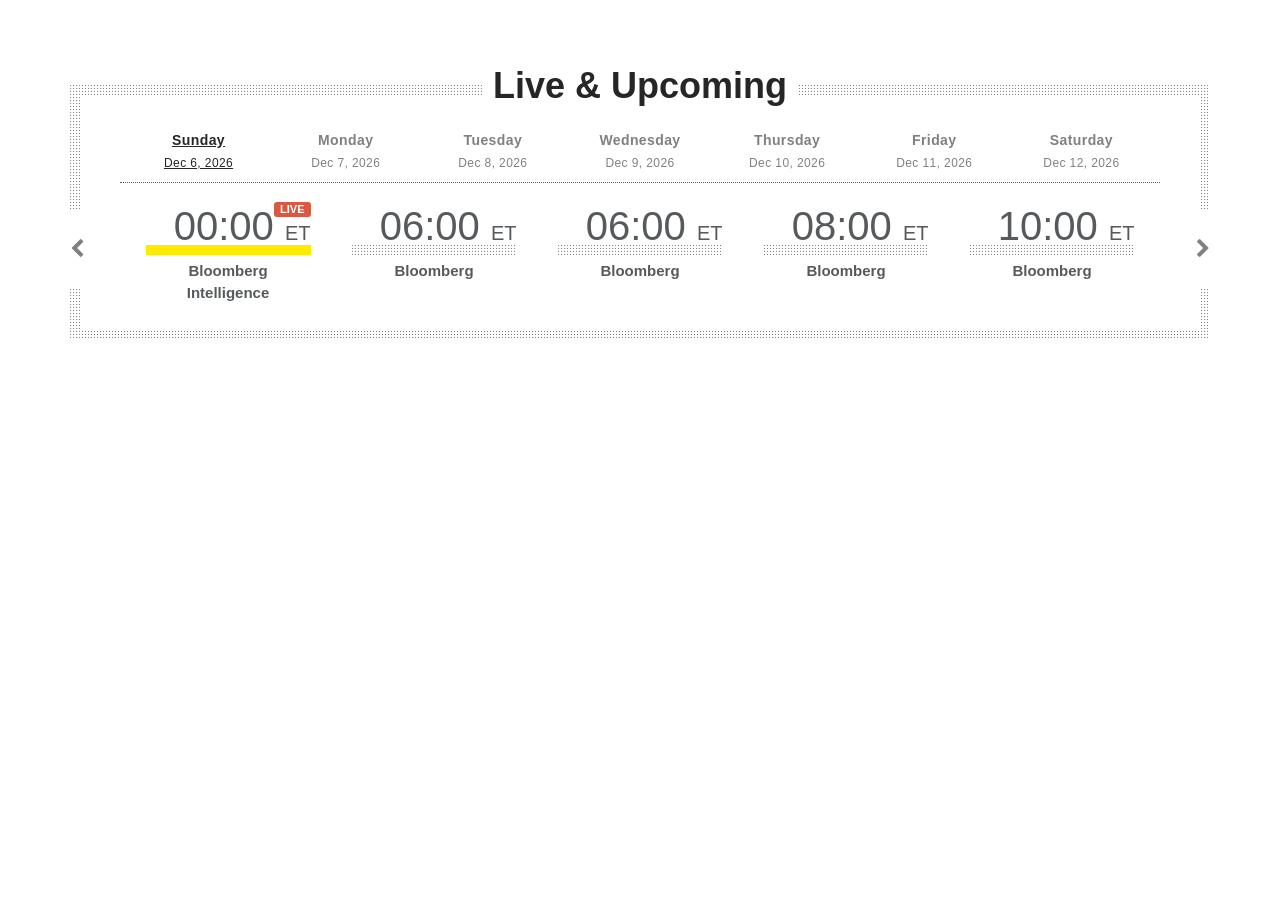
==== rang.html @ 56c1d1b5 "first commit" ====
<!DOCTYPE html>
<html lang="en">
<head>
    <meta name="viewport" content="initial-scale=1,user-scalable=no,maximum-scale=1">
<link rel="stylesheet" href="https://cdnjs.cloudflare.com/ajax/libs/font-awesome/4.7.0/css/font-awesome.min.css">
<link rel='stylesheet' id='styles-css' href='style.min.css' type='text/css' media='all' />
<style>
/*
.current-show .show-slot {
    background-color: #e3f2fd;
    border-left: 4px solid #2196f3;
    font-weight: bold;
}
*/
.time small.live-tag {
    position: relative;
}

.time small.live-tag:before {
    content: "live";
    display: block;
    text-transform: uppercase;
    color: #ffffff;
    background: #db5840;
    font-size: 11px;
    position: absolute;
    right: 0px;
    top: -20px;
    padding: 2px 6px;
    border-radius: 3px;
    font-weight: bold;
    line-height: 1;
}

</style>
</head>
<body>
<div class="container">
    <div class="schedule-mini">

        <section class="header">

            <span>Live & Upcoming</span>

        </section>

        <section class="content">

            
                                    <div id="station_WBBR_RADIO">

                        <div role="tablist" aria-label="New York City (1130 AM) schedule">

                                                            <button id="WBBR_RADIO-Sunday-tab"
                                    class="day_Sunday"
                                    tabindex="-1"
                                    role="tab"
                                    aria-selected="false"
                                    aria-controls="WBBR_RADIO-Sunday-panel">
                                    <span class="day">
                                        <span class="date-full">hehe</span>
                                        <span class="date-short">Sun</span>
                                    </span>
                                    <span class="date">
                                        <span class="date-full">Oct 12, 2025</span>
                                        <span class="date-short">12/25</span>
                                    </span>
                                </button>

                                                                <button id="WBBR_RADIO-Monday-tab"
                                    class="day_Monday"
                                    tabindex="-1"
                                    role="tab"
                                    aria-selected="false"
                                    aria-controls="WBBR_RADIO-Monday-panel">
                                    <span class="day">
                                        <span class="date-full">Monday</span>
                                        <span class="date-short">Mon</span>
                                    </span>
                                    <span class="date">
                                        <span class="date-full">Oct 13, 2025</span>
                                        <span class="date-short">13/25</span>
                                    </span>
                                </button>

                                                                <button id="WBBR_RADIO-Tuesday-tab"
                                    class="day_Tuesday"
                                    tabindex="-1"
                                    role="tab"
                                    aria-selected="false"
                                    aria-controls="WBBR_RADIO-Tuesday-panel">
                                    <span class="day">
                                        <span class="date-full">Tuesday</span>
                                        <span class="date-short">Tue</span>
                                    </span>
                                    <span class="date">
                                        <span class="date-full">Oct 14, 2025</span>
                                        <span class="date-short">14/25</span>
                                    </span>
                                </button>

                                                                <button id="WBBR_RADIO-Wednesday-tab"
                                    class="day_Wednesday"
                                    tabindex="-1"
                                    role="tab"
                                    aria-selected="false"
                                    aria-controls="WBBR_RADIO-Wednesday-panel">
                                    <span class="day">
                                        <span class="date-full">Wednesday</span>
                                        <span class="date-short">Wed</span>
                                    </span>
                                    <span class="date">
                                        <span class="date-full">Oct 15, 2025</span>
                                        <span class="date-short">15/25</span>
                                    </span>
                                </button>

                                                                <button id="WBBR_RADIO-Thursday-tab"
                                    class="day_Thursday"
                                    tabindex="-1"
                                    role="tab"
                                    aria-selected="false"
                                    aria-controls="WBBR_RADIO-Thursday-panel">
                                    <span class="day">
                                        <span class="date-full">Thursday</span>
                                        <span class="date-short">Thu</span>
                                    </span>
                                    <span class="date">
                                        <span class="date-full">Oct 16, 2025</span>
                                        <span class="date-short">16/25</span>
                                    </span>
                                </button>

                                                                <button id="WBBR_RADIO-Friday-tab"
                                    class="day_Friday"
                                    tabindex="-1"
                                    role="tab"
                                    aria-selected="false"
                                    aria-controls="WBBR_RADIO-Friday-panel">
                                    <span class="day">
                                        <span class="date-full">Friday</span>
                                        <span class="date-short">Fri</span>
                                    </span>
                                    <span class="date">
                                        <span class="date-full">Oct 17, 2025</span>
                                        <span class="date-short">17/25</span>
                                    </span>
                                </button>

                                                                <button id="WBBR_RADIO-Saturday-tab"
                                    class="day_Saturday"
                                    tabindex="-1"
                                    role="tab"
                                    aria-selected="false"
                                    aria-controls="WBBR_RADIO-Saturday-panel">
                                    <span class="day">
                                        <span class="date-full">Saturday</span>
                                        <span class="date-short">Sat</span>
                                    </span>
                                    <span class="date">
                                        <span class="date-full">Oct 18, 2025</span>
                                        <span class="date-short">18/25</span>
                                    </span>
                                </button>

                                
                        </div>

                        <section class="schedule">
                                                    <div id="WBBR_RADIO-Sunday-panel"
                                tabindex="0"
                                role="tabpanel"
                                aria-labelledby="WBBR_RADIO-Sunday-tab"
                                hidden="hidden"                                >
                                <div class="list">
                                                                    <div class="day_Sunday">
                                        <div class="show-slot">
                                            <div class="time">
                                                00:00                                                <small>ET</small>
                                            </div>
                                            <div class="divider"></div>
                                            <p class="title">Bloomberg Intelligence</p>
                                        </div>
                                    </div><div class="day_Sunday ">
                                        <div class="show-slot">
                                            <div class="time">
                                                06:00                                                <small>ET</small>
                                            </div>
                                            <div class="divider"></div>
                                            <p class="title">Bloomberg</p>
                                        </div>
                                    </div>



                                                                         <div class="day_Sunday ">
                                        <div class="show-slot">
                                            <div class="time">
                                                06:00                                                <small>ET</small>
                                            </div>
                                            <div class="divider"></div>
                                            <p class="title">Bloomberg</p>
                                        </div>
                                    </div>

                                                                                <div class="day_Sunday ">
                                        <div class="show-slot">
                                            <div class="time">
                                                08:00                                                <small>ET</small>
                                            </div>
                                            <div class="divider"></div>
                                            <p class="title">Bloomberg</p>
                                        </div>
                                    </div>

                                                                         <div class="day_Sunday ">
                                        <div class="show-slot">
                                            <div class="time">
                                                10:00                                                <small>ET</small>
                                            </div>
                                            <div class="divider"></div>
                                            <p class="title">Bloomberg</p>
                                        </div>
                                    </div>

                                                                                <div class="day_Sunday ">
                                        <div class="show-slot">
                                            <div class="time">
                                                12:00                                                <small>ET</small>
                                            </div>
                                            <div class="divider"></div>
                                            <p class="title">Bloomberg</p>
                                        </div>
                                    </div>

                                                                      <div class="day_Sunday ">
                                        <div class="show-slot">
                                            <div class="time">
                                                15:00                                                <small>ET</small>
                                            </div>
                                            <div class="divider"></div>
                                            <p class="title">Intelligence</p>
                                        </div>
                                    </div>
                                                                    <div class="day_Sunday ">
                                        <div class="show-slot">
                                            <div class="time">
                                                23:00                                                <small>ET</small>
                                            </div>
                                            <div class="divider"></div>
                                            <p class="title">Bloomberg: Insight with Haslinda Amin</p>
                                        </div>
                                    </div>
                                                                </div>
                            </div>
                                                    <div id="WBBR_RADIO-Saturday-panel"
                                tabindex="0"
                                role="tabpanel"
                                aria-labelledby="WBBR_RADIO-Saturday-tab"
                                hidden="hidden"                                >
                                <div class="list">
                                                                    <div class="day_Saturday ">
                                        <div class="show-slot">
                                            <div class="time">
                                                00:00                                                <small>ET</small>
                                            </div>
                                            <div class="divider"></div>
                                            <p class="title">Bloomberg Businessweek Daily</p>
                                        </div>
                                    </div>
                                                                    <div class="day_Saturday ">
                                        <div class="show-slot">
                                            <div class="time">
                                                22:00                                                <small>ET</small>
                                            </div>
                                            <div class="divider"></div>
                                            <p class="title">Bloomberg Podcast Spotlight</p>
                                        </div>
                                    </div>
                                                                </div>
                            </div>
                                                </section>

                    </div>
            
        </section>

        <button class="fa fa-chevron-left" role="button" aria-label="Previous"></button>
        <button class="fa fa-chevron-right" role="button" aria-label="Next"></button>
    </div>


<script type="text/javascript" src="libraries.min.js" id="vendor-scripts-js"></script>
<script type="text/javascript" src="scripts.js" id="custom-scripts-js"></script>

</html>
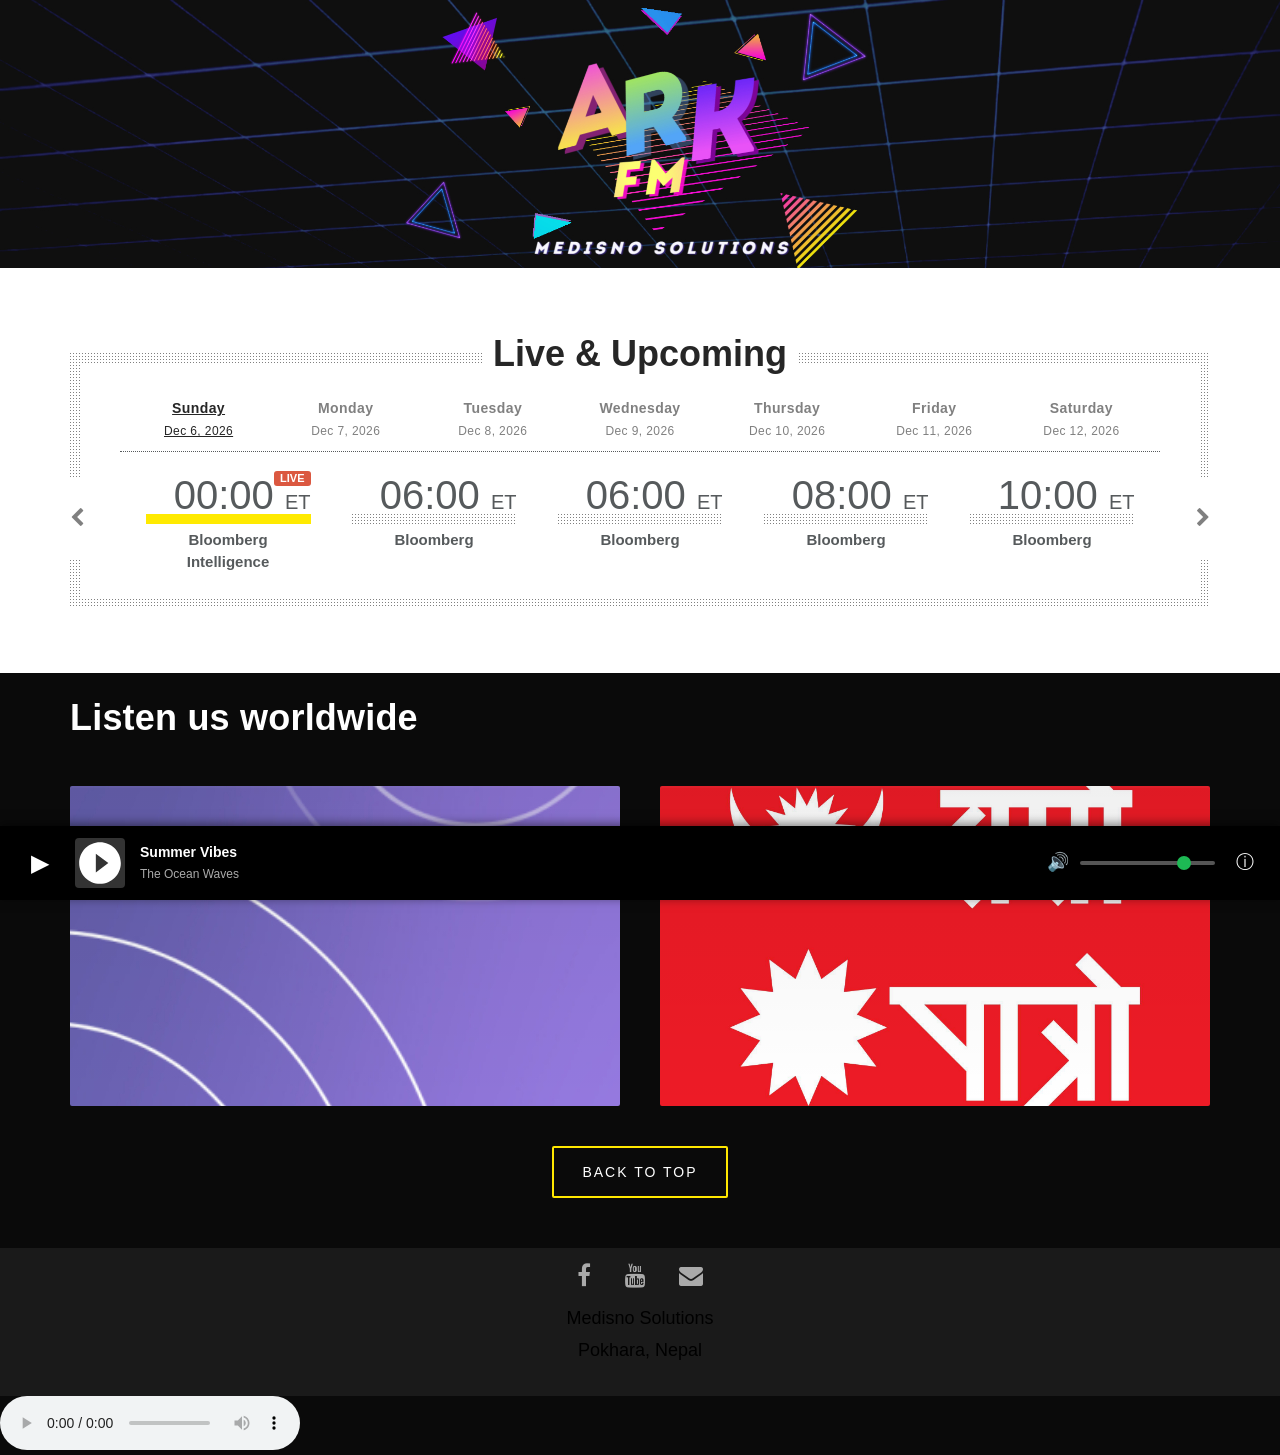
==== commit 989c41ec: "rang.html: player added" ====
--- a/rang.html
+++ b/rang.html
@@ -1,10 +1,62 @@
 <!DOCTYPE html>
+<!--
+Design idea taken from:
+- https://www.adultswim.com/where-to-watch
+- https://www.bloombergradio.com/
+-->
 <html lang="en">
 <head>
+<title>Listen to Ark FM</title>
     <meta name="viewport" content="initial-scale=1,user-scalable=no,maximum-scale=1">
 <link rel="stylesheet" href="https://cdnjs.cloudflare.com/ajax/libs/font-awesome/4.7.0/css/font-awesome.min.css">
 <link rel='stylesheet' id='styles-css' href='style.min.css' type='text/css' media='all' />
 <style>
+        * {
+            margin: 0;
+            padding: 0;
+            box-sizing: border-box;
+        }
+
+        body {
+            background: #0a0a0a;
+            color: #fff;
+        }
+
+        .nav {
+            background: #000;
+            padding: 1.2rem 3rem;
+            border-bottom: 3px solid #667eea;
+            box-shadow: 0 4px 20px rgba(0, 0, 0, 0.5);
+            font-family: 'Segoe UI', Tahoma, Geneva, Verdana, sans-serif;
+        }
+
+        .nav .logo {
+            font-size: 1.5rem;
+            font-weight: 900;
+            letter-spacing: 4px;
+            color: white;
+            text-transform: uppercase;
+            position: relative;
+            display: inline-block;
+        }
+
+        .nav .logo::after {
+            content: '';
+            position: absolute;
+            bottom: -8px;
+            left: 0;
+            width: 60%;
+            height: 3px;
+            background: linear-gradient(90deg, #667eea, transparent);
+        }
+.section {
+        width: 100%;
+        margin-right: auto;
+        margin-left: auto;
+}
+
+}
+
 /*
 .current-show .show-slot {
     background-color: #e3f2fd;
@@ -32,9 +84,328 @@
     line-height: 1;
 }
 
+    .wrap{max-width:1280px;margin:0 auto;}
+
+    header{
+      margin-bottom:28px;
+    }
+
+    h1{
+      color:white;
+      font-size:36px;
+      font-weight:700;
+      margin-bottom:8px;
+      letter-spacing:0.2px;
+    }
+
+    p.lead{
+      color:#cfcfcf;
+      font-size:16px;
+      margin-bottom:34px;
+    }
+
+    /* gallery layout */
+    .gallery{
+      display:grid;
+      grid-template-columns:1fr 1fr;
+      gap:40px;
+      align-items:stretch;
+    }
+
+    .card{
+      cursor: pointer;
+      background:#111;
+      height:320px;
+      border-radius:2px;
+      overflow:hidden;
+      display:flex;
+      align-items:center;
+      justify-content:center;
+      position:relative;
+      box-shadow:0 2px 0 rgba(255,255,255,0.03) inset;
+    }
+
+    /* Use the provided combined image and show left/right halves */
+    .card.left{
+      background-image: url('cover2.jpg');
+      background-size:auto;
+      background-position:left center;
+    }
+
+    .card.right{
+      background-image: url('hp.jpg');
+      background-size: cover;
+      background-position:right center;
+    }
+
+    /* Maintain the large thumbnail look on wide screens */
+    .card::after{
+      /* subtle overlay to mimic the screenshot's darker look */
+      content:'';position:absolute;inset:0;background:linear-gradient(rgba(0,0,0,0.06), rgba(0,0,0,0));pointer-events:none;
+    }
+
+    .card:hover{
+      border:2px solid #fff;
+      box-shadow:0 0 15px rgba(255,255,255,0.3);
+      transform:translateY(-3px);
+    }
+
+    /* center the button underneath */
+    .cta-wrap{display:flex;justify-content:center;margin-top:40px}
+
+    .btn{
+      display:inline-block;
+      padding:14px 28px;
+      border:2px solid #ffe700; /* bright yellow border */
+      color:#fff;
+      text-decoration:none;
+      letter-spacing:2px;
+      font-size:14px;
+      background:transparent;
+      transition:background .18s, color .18s, transform .08s;
+      border-radius:2px;
+    }
+
+    .btn:hover{border:2px solid #fff; color:white;}
+
+        .footer {
+            background-color: #1a1a1a;
+            color: #aaa;
+            text-align: center;
+            margin-top: 50px;
+        }
+.footer i {
+font-size: 24px; padding:15px;
+cursor: pointer;
+color: #aaa;
+}
+    /* Responsive behavior: on small screens stack vertically and reduce heights */
+    @media (max-width:900px){
+      body{padding:28px}
+      h1{font-size:28px}
+      .gallery{grid-template-columns:1fr;gap:24px}
+      .card{height:220px}
+    }
+
+    @media (max-width:420px){
+      .card{height:160px}
+      .lead{font-size:14px}
+      .btn{padding:10px 18px;font-size:13px}
+    }
+
+
+        .audio-player {
+            position: fixed;
+            bottom: 0;
+            left: 0;
+            right: 0;
+            background-color: #000;
+            color: white;
+            display: flex;
+            justify-content: space-between;
+            align-items: center;
+            padding: 12px 20px;
+            box-shadow: 0 -2px 10px rgba(0, 0, 0, 0.5);
+            z-index: 1000;
+        }
+
+        .player-left {
+            display: flex;
+            align-items: center;
+            flex: 1;
+        }
+
+        .player-right {
+            display: flex;
+            align-items: center;
+            justify-content: flex-end;
+            flex: 1;
+        }
+
+        .play-pause-btn {
+            background: none;
+            border: none;
+            color: white;
+            font-size: 24px;
+            cursor: pointer;
+            margin-right: 15px;
+            width: 40px;
+            height: 40px;
+            border-radius: 50%;
+            display: flex;
+            align-items: center;
+            justify-content: center;
+            transition: background-color 0.2s;
+        }
+
+        .play-pause-btn:hover {
+            background-color: rgba(255, 255, 255, 0.1);
+        }
+
+        .thumbnail {
+            width: 50px;
+            height: 50px;
+            border-radius: 4px;
+            margin-right: 15px;
+            background-color: #333;
+            display: flex;
+            align-items: center;
+            justify-content: center;
+            overflow: hidden;
+        }
+
+        .thumbnail img {
+            width: 100%;
+            height: 100%;
+            object-fit: cover;
+        }
+
+        .song-info {
+            display: flex;
+            flex-direction: column;
+        }
+
+        .song-name {
+            font-weight: 600;
+            font-size: 14px;
+            margin-bottom: 4px;
+        }
+
+        .artist-name {
+            font-size: 12px;
+            color: #aaa;
+        }
+
+        .volume-controls {
+            display: flex;
+            align-items: center;
+            margin-right: 15px;
+        }
+
+        .mute-btn {
+            background: none;
+            border: none;
+            color: white;
+            font-size: 18px;
+            cursor: pointer;
+            margin-right: 10px;
+            width: 30px;
+            height: 30px;
+            border-radius: 50%;
+            display: flex;
+            align-items: center;
+            justify-content: center;
+            transition: background-color 0.2s;
+        }
+
+        .mute-btn:hover {
+            background-color: rgba(255, 255, 255, 0.1);
+        }
+
+        .volume-slider {
+            -webkit-appearance: none;
+            width: 100px;
+            height: 4px;
+            border-radius: 2px;
+            background: #555;
+            outline: none;
+        }
+
+        .volume-slider::-webkit-slider-thumb {
+            -webkit-appearance: none;
+            width: 14px;
+            height: 14px;
+            border-radius: 50%;
+            background: #1DB954;
+            cursor: pointer;
+        }
+
+        .volume-slider::-moz-range-thumb {
+            width: 14px;
+            height: 14px;
+            border-radius: 50%;
+            background: #1DB954;
+            cursor: pointer;
+            border: none;
+        }
+
+        .source-btn {
+            background: none;
+            border: none;
+            color: white;
+            font-size: 18px;
+            cursor: pointer;
+            width: 30px;
+            height: 30px;
+            border-radius: 50%;
+            display: flex;
+            align-items: center;
+            justify-content: center;
+            transition: background-color 0.2s;
+        }
+
+        .source-btn:hover {
+            background-color: rgba(255, 255, 255, 0.1);
+        }
+
+        /* Responsive styles */
+        @media (max-width: 768px) {
+            .audio-player {
+                padding: 10px 15px;
+            }
+            
+            .thumbnail {
+                width: 40px;
+                height: 40px;
+                margin-right: 10px;
+            }
+            
+            .song-name {
+                font-size: 13px;
+            }
+            
+            .artist-name {
+                font-size: 11px;
+            }
+            
+            .volume-slider {
+                width: 80px;
+            }
+        }
+
+        @media (max-width: 480px) {
+            .audio-player {
+                flex-direction: column;
+                align-items: stretch;
+            }
+            
+            .player-left, .player-right {
+                flex: none;
+                width: 100%;
+            }
+            
+            .player-right {
+                margin-top: 10px;
+                justify-content: space-between;
+            }
+            
+            .volume-controls {
+                margin-right: 0;
+            }
+        }
+
 </style>
 </head>
 <body>
+<!--
+        <nav class="nav">
+            <a href=""><div class="logo">ARK FM</div></a>
+        </nav>
+-->
+    <section>
+<img src="cover3.jpg" style="height:auto;width:100%">
+    </section>
+<section style="background:white;">
 <div class="container">
     <div class="schedule-mini">
 
@@ -288,9 +659,119 @@
         <button class="fa fa-chevron-left" role="button" aria-label="Previous"></button>
         <button class="fa fa-chevron-right" role="button" aria-label="Next"></button>
     </div>
-
+</div>
+</section>
+  <div class="container wrap">
+    <header>
+      <h1>Listen us worldwide</h1>
+      <!-- <p class="lead">Waste your time with us</p> -->
+    </header>
+
+    <main>
+      <section class="gallery">
+        <a href=""><div class="card left" role="img" aria-label="Website thumbnail"></div></a>
+        <a href="https://www.hamropatro.com/radio/ARK-FM"><div class="card right" role="img" aria-label="Hamropatr thumbnail"></div></a>
+      </section>
+
+      <div class="cta-wrap">
+        <a class="btn" href="#top">BACK TO TOP</a>
+      </div>
+    </main>
+  </div>
+
+    <section class="footer">
+<a target="_blank" href="https://www.facebook.com/medisno/"><i class="fa fa-facebook-f"></i></a>
+<a target="_blank" href="https://www.youtube.com/@medisno"><i class="fa fa-youtube"></i></a>
+<a target="_blank" href="mailto:arkfm@cote.ws"><i class="fa fa-envelope"></i></a>
+<p>Medisno Solutions<br>Pokhara, Nepal<br></p><br>
+    </section>
+    <audio id="audioElement" controls>
+        <source src="https://ice6.somafm.com/folkfwd-128-mp3" type="audio/mpeg">
+        Your browser does not support the audio element.
+    </audio>
+    <div class="audio-player">
+        <div class="player-left">
+            <button class="play-pause-btn" id="playPauseBtn">▶</button>
+            <div class="thumbnail">
+                <img id="pragram-img" src="data:image/svg+xml,%3Csvg xmlns='http://www.w3.org/2000/svg' width='50' height='50' viewBox='0 0 24 24'%3E%3Cpath fill='%23ffffff' d='M12 2C6.48 2 2 6.48 2 12s4.48 10 10 10 10-4.48 10-10S17.52 2 12 2zm-2 14.5v-9l6 4.5-6 4.5z'/%3E%3C/svg%3E" alt="Album Art">
+            </div>
+            <div class="song-info">
+                <div id="program" class="song-name">Summer Vibes</div>
+                <div id="title" class="artist-name">The Ocean Waves</div>
+            </div>
+        </div>
+        
+        <div class="player-right">
+            <div class="volume-controls">
+                <button class="mute-btn" id="muteBtn">🔊</button>
+                <input type="range" min="0" max="100" value="80" class="volume-slider" id="volumeSlider">
+            </div>
+            <a title="stream source" id="source-url" style="text-decoration:none;" target="_blank" href="http://google.com"><button class="source-btn" id="sourceBtn">ⓘ</button></a>
+        </div>
+    </div>
 
 <script type="text/javascript" src="libraries.min.js" id="vendor-scripts-js"></script>
 <script type="text/javascript" src="scripts.js" id="custom-scripts-js"></script>
 
+    <script>
+        const audio = document.getElementById('audioElement');
+
+        // Audio player functionality
+        const playPauseBtn = document.getElementById('playPauseBtn');
+        const muteBtn = document.getElementById('muteBtn');
+        const volumeSlider = document.getElementById('volumeSlider');
+        const sourceBtn = document.getElementById('sourceBtn');
+        
+        audio.volume = volumeSlider.value / 100;
+
+        let isPlaying = false;
+        let isMuted = false;
+        let lastVolume = volumeSlider.value;
+        
+        // Play/Pause functionality
+        playPauseBtn.addEventListener('click', function() {
+            if (audio.paused) {
+                audio.play();
+                playPauseBtn.textContent = '❚❚';
+            } else {
+                audio.pause();
+                playPauseBtn.textContent = '▶';
+            }
+        });
+        
+        audio.addEventListener('ended', function() {
+            audio.muted = !audio.muted;
+            playPauseBtn.textContent = '▶';
+        });
+
+        // Mute/Unmute functionality
+        muteBtn.addEventListener('click', function() {
+            audio.muted = !audio.muted;
+            muteBtn.textContent = audio.muted ? '🔇' : '🔊';
+        });
+        
+        // Volume slider functionality
+        volumeSlider.addEventListener('input', function() {
+            audio.volume = volumeSlider.value / 100;
+
+            const volume = audio.volume;
+            
+            // Update mute button state based on volume
+            if (volume == 0) {
+                audio.muted = true;
+                muteBtn.textContent = '🔇';
+            } else {
+                audio.muted = false;
+                muteBtn.textContent = '🔊';
+            }
+        });
+
+        // Update volume slider when audio volume changes (for external changes)
+        audio.addEventListener('volumechange', function() {
+            if (!audio.muted) {
+                volumeSlider.value = audio.volume * 100;
+            }
+        });        
+    </script>
+
 </html>
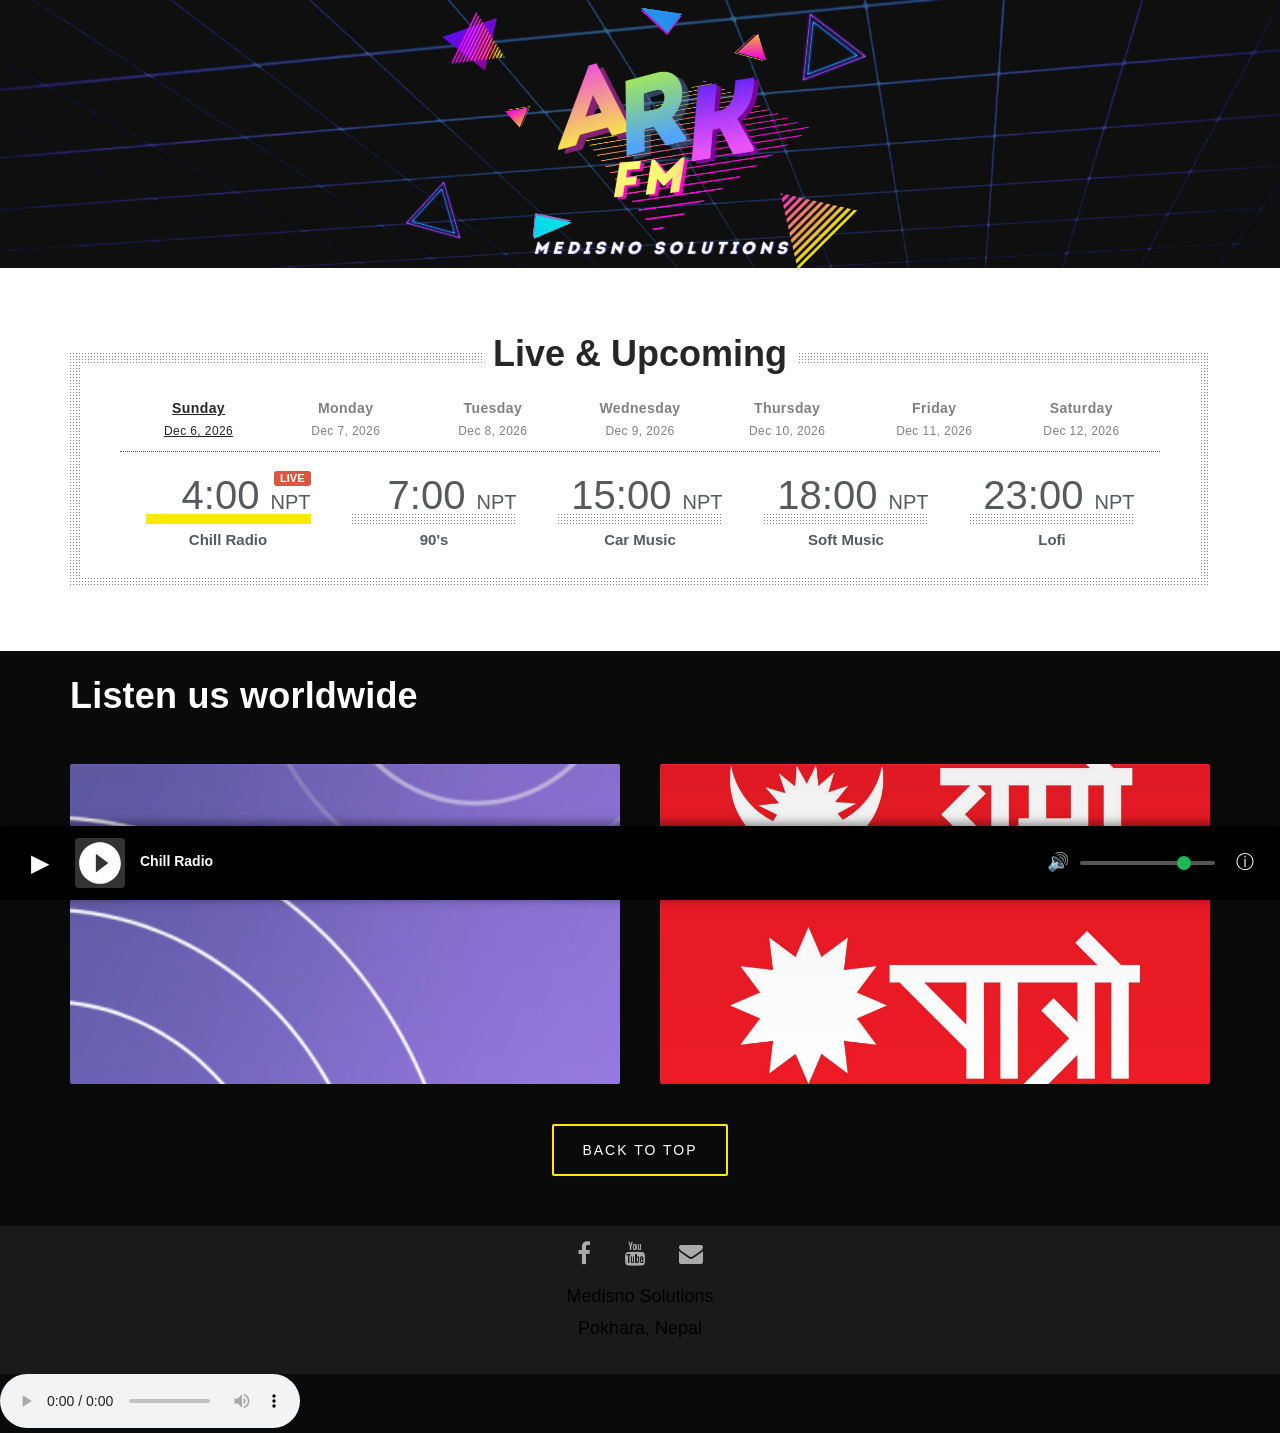
==== commit 17511e82: "player data and slider from json" ====
--- a/rang.html
+++ b/rang.html
@@ -418,119 +418,119 @@
         <section class="content">
 
             
-                                    <div id="station_WBBR_RADIO">
-
-                        <div role="tablist" aria-label="New York City (1130 AM) schedule">
-
-                                                            <button id="WBBR_RADIO-Sunday-tab"
+                                    <div id="station_ARK_RADIO">
+
+                        <div role="tablist" aria-label="AKR FM schedule">
+
+                                                            <button id="Sunday-tab"
                                     class="day_Sunday"
                                     tabindex="-1"
                                     role="tab"
                                     aria-selected="false"
-                                    aria-controls="WBBR_RADIO-Sunday-panel">
+                                    aria-controls="SUN-panel">
                                     <span class="day">
                                         <span class="date-full">hehe</span>
                                         <span class="date-short">Sun</span>
                                     </span>
                                     <span class="date">
-                                        <span class="date-full">Oct 12, 2025</span>
-                                        <span class="date-short">12/25</span>
+                                        <span class="date-full"></span>
+                                        <span class="date-short"></span>
                                     </span>
                                 </button>
 
-                                                                <button id="WBBR_RADIO-Monday-tab"
+                                                                <button id="Monday-tab"
                                     class="day_Monday"
                                     tabindex="-1"
                                     role="tab"
                                     aria-selected="false"
-                                    aria-controls="WBBR_RADIO-Monday-panel">
+                                    aria-controls="MON-panel">
                                     <span class="day">
                                         <span class="date-full">Monday</span>
                                         <span class="date-short">Mon</span>
                                     </span>
                                     <span class="date">
-                                        <span class="date-full">Oct 13, 2025</span>
-                                        <span class="date-short">13/25</span>
+                                        <span class="date-full"></span>
+                                        <span class="date-short"></span>
                                     </span>
                                 </button>
 
-                                                                <button id="WBBR_RADIO-Tuesday-tab"
+                                                                <button id="Tuesday-tab"
                                     class="day_Tuesday"
                                     tabindex="-1"
                                     role="tab"
                                     aria-selected="false"
-                                    aria-controls="WBBR_RADIO-Tuesday-panel">
+                                    aria-controls="TUE-panel">
                                     <span class="day">
                                         <span class="date-full">Tuesday</span>
                                         <span class="date-short">Tue</span>
                                     </span>
                                     <span class="date">
-                                        <span class="date-full">Oct 14, 2025</span>
-                                        <span class="date-short">14/25</span>
+                                        <span class="date-full"></span>
+                                        <span class="date-short"></span>
                                     </span>
                                 </button>
 
-                                                                <button id="WBBR_RADIO-Wednesday-tab"
+                                                                <button id="Wednesday-tab"
                                     class="day_Wednesday"
                                     tabindex="-1"
                                     role="tab"
                                     aria-selected="false"
-                                    aria-controls="WBBR_RADIO-Wednesday-panel">
+                                    aria-controls="WED-panel">
                                     <span class="day">
                                         <span class="date-full">Wednesday</span>
                                         <span class="date-short">Wed</span>
                                     </span>
                                     <span class="date">
-                                        <span class="date-full">Oct 15, 2025</span>
-                                        <span class="date-short">15/25</span>
+                                        <span class="date-full"></span>
+                                        <span class="date-short"></span>
                                     </span>
                                 </button>
 
-                                                                <button id="WBBR_RADIO-Thursday-tab"
+                                                                <button id="Thursday-tab"
                                     class="day_Thursday"
                                     tabindex="-1"
                                     role="tab"
                                     aria-selected="false"
-                                    aria-controls="WBBR_RADIO-Thursday-panel">
+                                    aria-controls="THU-panel">
                                     <span class="day">
                                         <span class="date-full">Thursday</span>
                                         <span class="date-short">Thu</span>
                                     </span>
                                     <span class="date">
-                                        <span class="date-full">Oct 16, 2025</span>
-                                        <span class="date-short">16/25</span>
+                                        <span class="date-full"></span>
+                                        <span class="date-short"></span>
                                     </span>
                                 </button>
 
-                                                                <button id="WBBR_RADIO-Friday-tab"
+                                                                <button id="Friday-tab"
                                     class="day_Friday"
                                     tabindex="-1"
                                     role="tab"
                                     aria-selected="false"
-                                    aria-controls="WBBR_RADIO-Friday-panel">
+                                    aria-controls="FRI-panel">
                                     <span class="day">
                                         <span class="date-full">Friday</span>
                                         <span class="date-short">Fri</span>
                                     </span>
                                     <span class="date">
-                                        <span class="date-full">Oct 17, 2025</span>
-                                        <span class="date-short">17/25</span>
+                                        <span class="date-full"></span>
+                                        <span class="date-short"></span>
                                     </span>
                                 </button>
 
-                                                                <button id="WBBR_RADIO-Saturday-tab"
+                                                                <button id="Saturday-tab"
                                     class="day_Saturday"
                                     tabindex="-1"
                                     role="tab"
                                     aria-selected="false"
-                                    aria-controls="WBBR_RADIO-Saturday-panel">
+                                    aria-controls="SAT-panel">
                                     <span class="day">
                                         <span class="date-full">Saturday</span>
                                         <span class="date-short">Sat</span>
                                     </span>
                                     <span class="date">
-                                        <span class="date-full">Oct 18, 2025</span>
-                                        <span class="date-short">18/25</span>
+                                        <span class="date-full"></span>
+                                        <span class="date-short"></span>
                                     </span>
                                 </button>
 
@@ -538,117 +538,25 @@
                         </div>
 
                         <section class="schedule">
-                                                    <div id="WBBR_RADIO-Sunday-panel"
+                                                    <div id="SUN-panel"
                                 tabindex="0"
                                 role="tabpanel"
-                                aria-labelledby="WBBR_RADIO-Sunday-tab"
+                                aria-labelledby="Sunday-tab"
                                 hidden="hidden"                                >
-                                <div class="list">
-                                                                    <div class="day_Sunday">
-                                        <div class="show-slot">
-                                            <div class="time">
-                                                00:00                                                <small>ET</small>
-                                            </div>
-                                            <div class="divider"></div>
-                                            <p class="title">Bloomberg Intelligence</p>
-                                        </div>
-                                    </div><div class="day_Sunday ">
-                                        <div class="show-slot">
-                                            <div class="time">
-                                                06:00                                                <small>ET</small>
-                                            </div>
-                                            <div class="divider"></div>
-                                            <p class="title">Bloomberg</p>
-                                        </div>
-                                    </div>
-
-
-
-                                                                         <div class="day_Sunday ">
-                                        <div class="show-slot">
-                                            <div class="time">
-                                                06:00                                                <small>ET</small>
-                                            </div>
-                                            <div class="divider"></div>
-                                            <p class="title">Bloomberg</p>
-                                        </div>
-                                    </div>
-
-                                                                                <div class="day_Sunday ">
-                                        <div class="show-slot">
-                                            <div class="time">
-                                                08:00                                                <small>ET</small>
-                                            </div>
-                                            <div class="divider"></div>
-                                            <p class="title">Bloomberg</p>
-                                        </div>
-                                    </div>
-
-                                                                         <div class="day_Sunday ">
-                                        <div class="show-slot">
-                                            <div class="time">
-                                                10:00                                                <small>ET</small>
-                                            </div>
-                                            <div class="divider"></div>
-                                            <p class="title">Bloomberg</p>
-                                        </div>
-                                    </div>
-
-                                                                                <div class="day_Sunday ">
-                                        <div class="show-slot">
-                                            <div class="time">
-                                                12:00                                                <small>ET</small>
-                                            </div>
-                                            <div class="divider"></div>
-                                            <p class="title">Bloomberg</p>
-                                        </div>
-                                    </div>
-
-                                                                      <div class="day_Sunday ">
-                                        <div class="show-slot">
-                                            <div class="time">
-                                                15:00                                                <small>ET</small>
-                                            </div>
-                                            <div class="divider"></div>
-                                            <p class="title">Intelligence</p>
-                                        </div>
-                                    </div>
-                                                                    <div class="day_Sunday ">
-                                        <div class="show-slot">
-                                            <div class="time">
-                                                23:00                                                <small>ET</small>
-                                            </div>
-                                            <div class="divider"></div>
-                                            <p class="title">Bloomberg: Insight with Haslinda Amin</p>
-                                        </div>
-                                    </div>
-                                                                </div>
                             </div>
-                                                    <div id="WBBR_RADIO-Saturday-panel"
+
+                              <div id="MON-panel" tabindex="0" role="tabpanel" aria-labelledby="Monday-tab" hidden="hidden" </div>
+                              <div id="TUE-panel" tabindex="0" role="tabpanel" aria-labelledby="Tuesday-tab" hidden="hidden" </div>
+                              <div id="WED-panel" tabindex="0" role="tabpanel" aria-labelledby="Wednesday-tab" hidden="hidden" </div>
+                              <div id="THU-panel" tabindex="0" role="tabpanel" aria-labelledby="Thurshday-tab" hidden="hidden" </div>
+                              <div id="FRI-panel" tabindex="0" role="tabpanel" aria-labelledby="Friday-tab" hidden="hidden" </div>
+
+
+                                                    <div id="SAT-panel"
                                 tabindex="0"
                                 role="tabpanel"
-                                aria-labelledby="WBBR_RADIO-Saturday-tab"
+                                aria-labelledby="Saturday-tab"
                                 hidden="hidden"                                >
-                                <div class="list">
-                                                                    <div class="day_Saturday ">
-                                        <div class="show-slot">
-                                            <div class="time">
-                                                00:00                                                <small>ET</small>
-                                            </div>
-                                            <div class="divider"></div>
-                                            <p class="title">Bloomberg Businessweek Daily</p>
-                                        </div>
-                                    </div>
-                                                                    <div class="day_Saturday ">
-                                        <div class="show-slot">
-                                            <div class="time">
-                                                22:00                                                <small>ET</small>
-                                            </div>
-                                            <div class="divider"></div>
-                                            <p class="title">Bloomberg Podcast Spotlight</p>
-                                        </div>
-                                    </div>
-                                                                </div>
                             </div>
                                                 </section>
 
@@ -696,8 +604,8 @@
                 <img id="pragram-img" src="data:image/svg+xml,%3Csvg xmlns='http://www.w3.org/2000/svg' width='50' height='50' viewBox='0 0 24 24'%3E%3Cpath fill='%23ffffff' d='M12 2C6.48 2 2 6.48 2 12s4.48 10 10 10 10-4.48 10-10S17.52 2 12 2zm-2 14.5v-9l6 4.5-6 4.5z'/%3E%3C/svg%3E" alt="Album Art">
             </div>
             <div class="song-info">
-                <div id="program" class="song-name">Summer Vibes</div>
-                <div id="title" class="artist-name">The Ocean Waves</div>
+                <div id="program" class="song-name"></div>
+                <div id="title" class="artist-name"></div>
             </div>
         </div>
         
@@ -706,10 +614,19 @@
                 <button class="mute-btn" id="muteBtn">🔊</button>
                 <input type="range" min="0" max="100" value="80" class="volume-slider" id="volumeSlider">
             </div>
-            <a title="stream source" id="source-url" style="text-decoration:none;" target="_blank" href="http://google.com"><button class="source-btn" id="sourceBtn">ⓘ</button></a>
+           <button title="Stream Source" id="source-url" data-url="" class="source-btn" id="sourceBtn">ⓘ</button>
         </div>
     </div>
 
+<script>
+const sourceBtn = document.getElementById('source-url');
+sourceBtn.addEventListener('click', function(event) {
+    srcurl=sourceBtn.getAttribute('data-url');
+    if (srcurl.trim().length!=0){
+        window.open(srcurl);
+    }else{ return false;}
+});
+</script>
 <script type="text/javascript" src="libraries.min.js" id="vendor-scripts-js"></script>
 <script type="text/javascript" src="scripts.js" id="custom-scripts-js"></script>
 
@@ -720,7 +637,6 @@
         const playPauseBtn = document.getElementById('playPauseBtn');
         const muteBtn = document.getElementById('muteBtn');
         const volumeSlider = document.getElementById('volumeSlider');
-        const sourceBtn = document.getElementById('sourceBtn');
         
         audio.volume = volumeSlider.value / 100;
 
@@ -773,5 +689,4 @@
             }
         });        
     </script>
-
 </html>
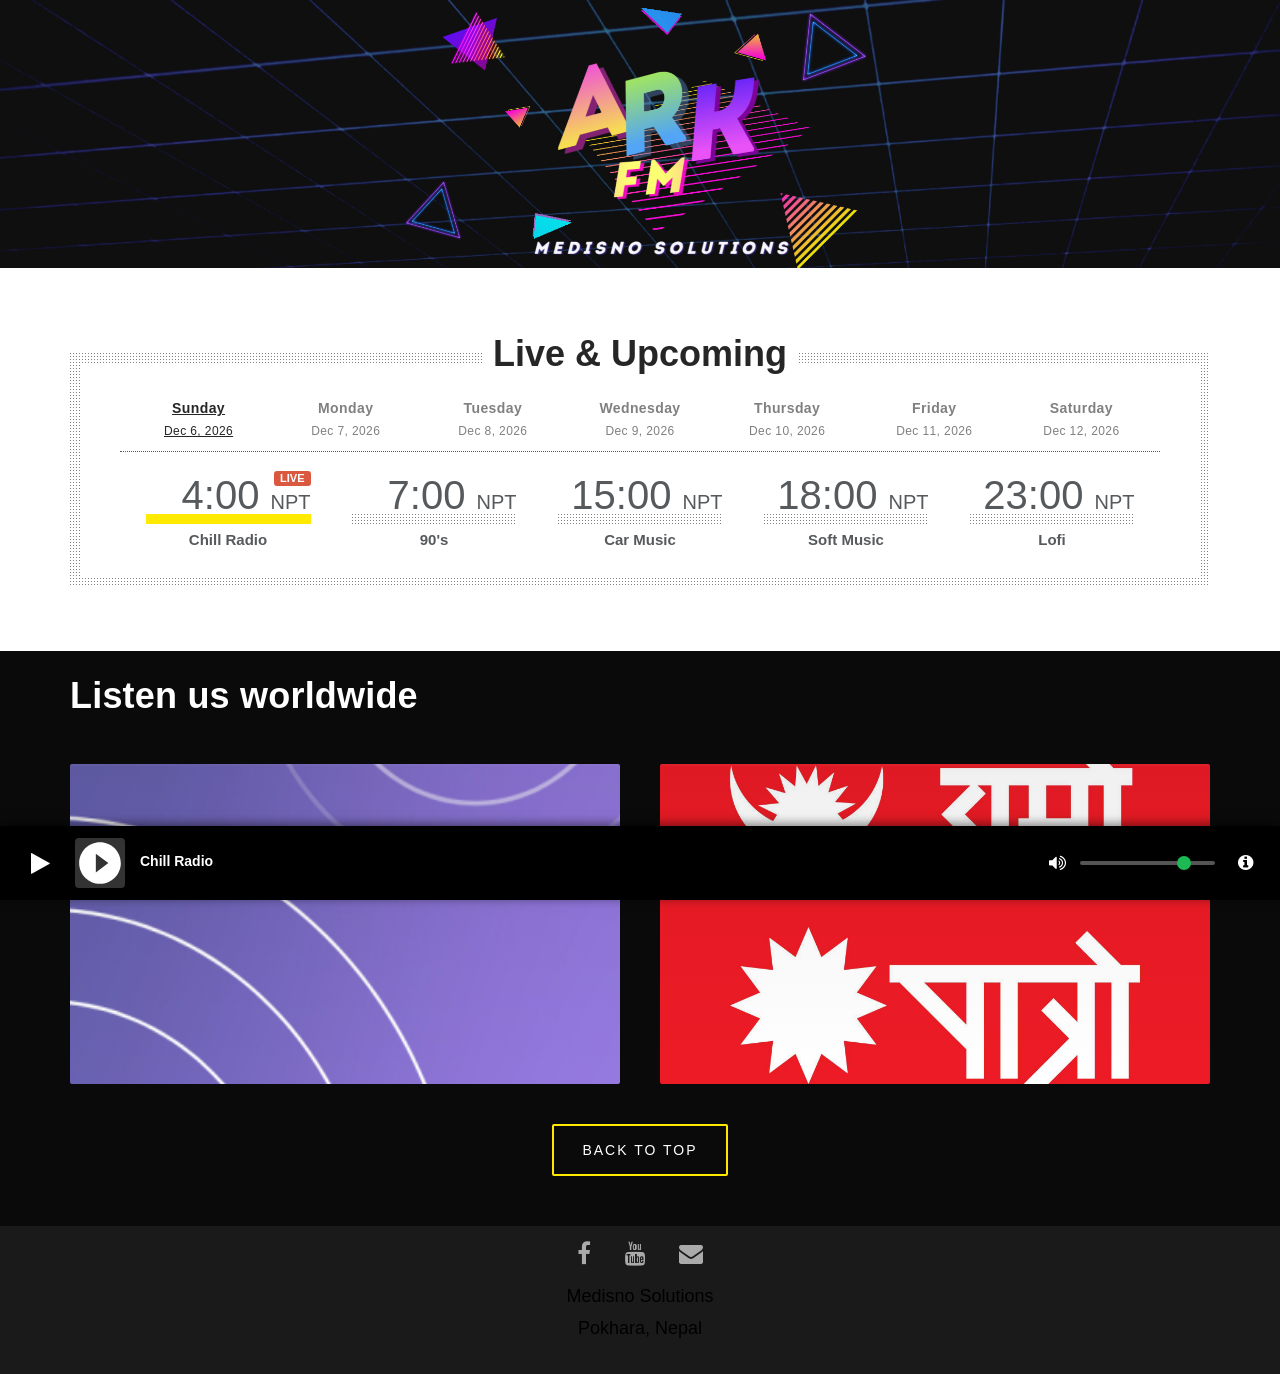
==== commit 492d9fee: "space key press. hide audio. fa-icons" ====
--- a/rang.html
+++ b/rang.html
@@ -393,7 +393,11 @@
                 margin-right: 0;
             }
         }
-
+@media (max-width: 479px){
+  .player-right {
+    display: none;
+  }
+}
 </style>
 </head>
 <body>
@@ -405,6 +409,7 @@
     <section>
 <img src="cover3.jpg" style="height:auto;width:100%">
     </section>
+
 <section style="background:white;">
 <div class="container">
     <div class="schedule-mini">
@@ -569,6 +574,7 @@
     </div>
 </div>
 </section>
+
   <div class="container wrap">
     <header>
       <h1>Listen us worldwide</h1>
@@ -593,13 +599,13 @@
 <a target="_blank" href="mailto:arkfm@cote.ws"><i class="fa fa-envelope"></i></a>
 <p>Medisno Solutions<br>Pokhara, Nepal<br></p><br>
     </section>
-    <audio id="audioElement" controls>
-        <source src="https://ice6.somafm.com/folkfwd-128-mp3" type="audio/mpeg">
+    <audio style="display:none;" id="audioElement" controls>
+        <source src="http://ice6.somafm.com/folkfwd-128-mp3" type="audio/mpeg">
         Your browser does not support the audio element.
     </audio>
     <div class="audio-player">
         <div class="player-left">
-            <button class="play-pause-btn" id="playPauseBtn">▶</button>
+            <button class="play-pause-btn" id="playPauseBtn"></button>
             <div class="thumbnail">
                 <img id="pragram-img" src="data:image/svg+xml,%3Csvg xmlns='http://www.w3.org/2000/svg' width='50' height='50' viewBox='0 0 24 24'%3E%3Cpath fill='%23ffffff' d='M12 2C6.48 2 2 6.48 2 12s4.48 10 10 10 10-4.48 10-10S17.52 2 12 2zm-2 14.5v-9l6 4.5-6 4.5z'/%3E%3C/svg%3E" alt="Album Art">
             </div>
@@ -611,10 +617,10 @@
         
         <div class="player-right">
             <div class="volume-controls">
-                <button class="mute-btn" id="muteBtn">🔊</button>
+                <button class="mute-btn" id="muteBtn"></button>
                 <input type="range" min="0" max="100" value="80" class="volume-slider" id="volumeSlider">
             </div>
-           <button title="Stream Source" id="source-url" data-url="" class="source-btn" id="sourceBtn">ⓘ</button>
+           <button title="Stream Source" id="source-url" data-url="" class="source-btn" id="sourceBtn"><i class="fa fa-info-circle"></i></button>
         </div>
     </div>
 
@@ -635,7 +641,9 @@
 
         // Audio player functionality
         const playPauseBtn = document.getElementById('playPauseBtn');
+        playPauseBtn.innerHTML = '<i class="fa fa-play"></i>';
         const muteBtn = document.getElementById('muteBtn');
+        muteBtn.innerHTML = '<i class="fa fa-volume-up"></i>';
         const volumeSlider = document.getElementById('volumeSlider');
         
         audio.volume = volumeSlider.value / 100;
@@ -648,22 +656,31 @@
         playPauseBtn.addEventListener('click', function() {
             if (audio.paused) {
                 audio.play();
-                playPauseBtn.textContent = '❚❚';
             } else {
                 audio.pause();
-                playPauseBtn.textContent = '▶';
             }
         });
+
+      document.addEventListener('keydown', function(event) {
+        if (event.code === 'Space') {
+          event.preventDefault(); // prevent scrolling
+          if (audio.paused) {
+            audio.play();
+          } else {
+            audio.pause();
+          }
+        }
+      });
         
-        audio.addEventListener('ended', function() {
-            audio.muted = !audio.muted;
-            playPauseBtn.textContent = '▶';
-        });
+        // audio.addEventListener('ended', function() {
+        //    audio.muted = !audio.muted;
+        //    playPauseBtn.textContent = '▶';
+        // });
 
         // Mute/Unmute functionality
         muteBtn.addEventListener('click', function() {
             audio.muted = !audio.muted;
-            muteBtn.textContent = audio.muted ? '🔇' : '🔊';
+            muteBtn.innerHTML = audio.muted ? '<i class="fa fa-volume-off"></i>' : '<i class="fa fa-volume-up"></i>';
         });
         
         // Volume slider functionality
@@ -675,12 +692,20 @@
             // Update mute button state based on volume
             if (volume == 0) {
                 audio.muted = true;
-                muteBtn.textContent = '🔇';
+                muteBtn.innerHTML = '<i class="fa fa-volume-off"></i>';
             } else {
                 audio.muted = false;
-                muteBtn.textContent = '🔊';
+                muteBtn.innerHTML = '<i class="fa fa-volume-up"></i>';
             }
         });
+
+audio.addEventListener('play', () => {
+  playPauseBtn.innerHTML = '<i class="fa fa-pause"></i>';
+});
+
+audio.addEventListener('pause', () => {
+  playPauseBtn.innerHTML = '<i class="fa fa-play"></i>';
+});
 
         // Update volume slider when audio volume changes (for external changes)
         audio.addEventListener('volumechange', function() {
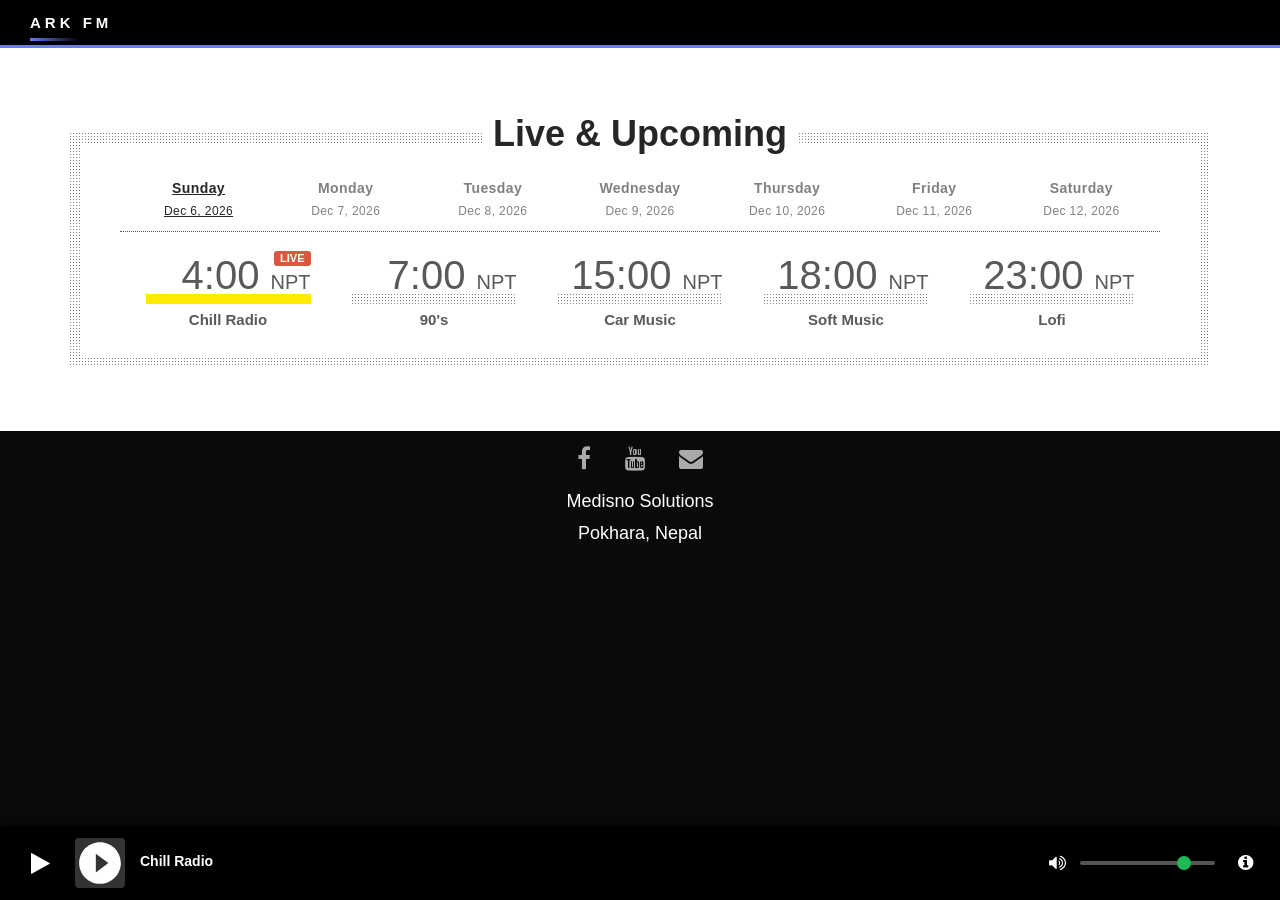
==== commit 95c37d8c: "minimal page" ====
--- a/rang.html
+++ b/rang.html
@@ -169,10 +169,10 @@
     .btn:hover{border:2px solid #fff; color:white;}
 
         .footer {
-            background-color: #1a1a1a;
+            /*background-color: #1a1a1a;*/
             color: #aaa;
             text-align: center;
-            margin-top: 50px;
+            /*margin-top: 50px;*/
         }
 .footer i {
 font-size: 24px; padding:15px;
@@ -401,15 +401,14 @@
 </style>
 </head>
 <body>
-<!--
         <nav class="nav">
             <a href=""><div class="logo">ARK FM</div></a>
         </nav>
--->
+<!--
     <section>
 <img src="cover3.jpg" style="height:auto;width:100%">
     </section>
-
+-->
 <section style="background:white;">
 <div class="container">
     <div class="schedule-mini">
@@ -574,11 +573,11 @@
     </div>
 </div>
 </section>
-
+<!--
   <div class="container wrap">
     <header>
       <h1>Listen us worldwide</h1>
-      <!-- <p class="lead">Waste your time with us</p> -->
+      <p class="lead">Waste your time with us</p>
     </header>
 
     <main>
@@ -592,12 +591,12 @@
       </div>
     </main>
   </div>
-
+-->
     <section class="footer">
 <a target="_blank" href="https://www.facebook.com/medisno/"><i class="fa fa-facebook-f"></i></a>
 <a target="_blank" href="https://www.youtube.com/@medisno"><i class="fa fa-youtube"></i></a>
 <a target="_blank" href="mailto:arkfm@cote.ws"><i class="fa fa-envelope"></i></a>
-<p>Medisno Solutions<br>Pokhara, Nepal<br></p><br>
+<p style="color:white">Medisno Solutions<br>Pokhara, Nepal<br></p><br>
     </section>
     <audio style="display:none;" id="audioElement" controls>
         <source src="http://ice6.somafm.com/folkfwd-128-mp3" type="audio/mpeg">
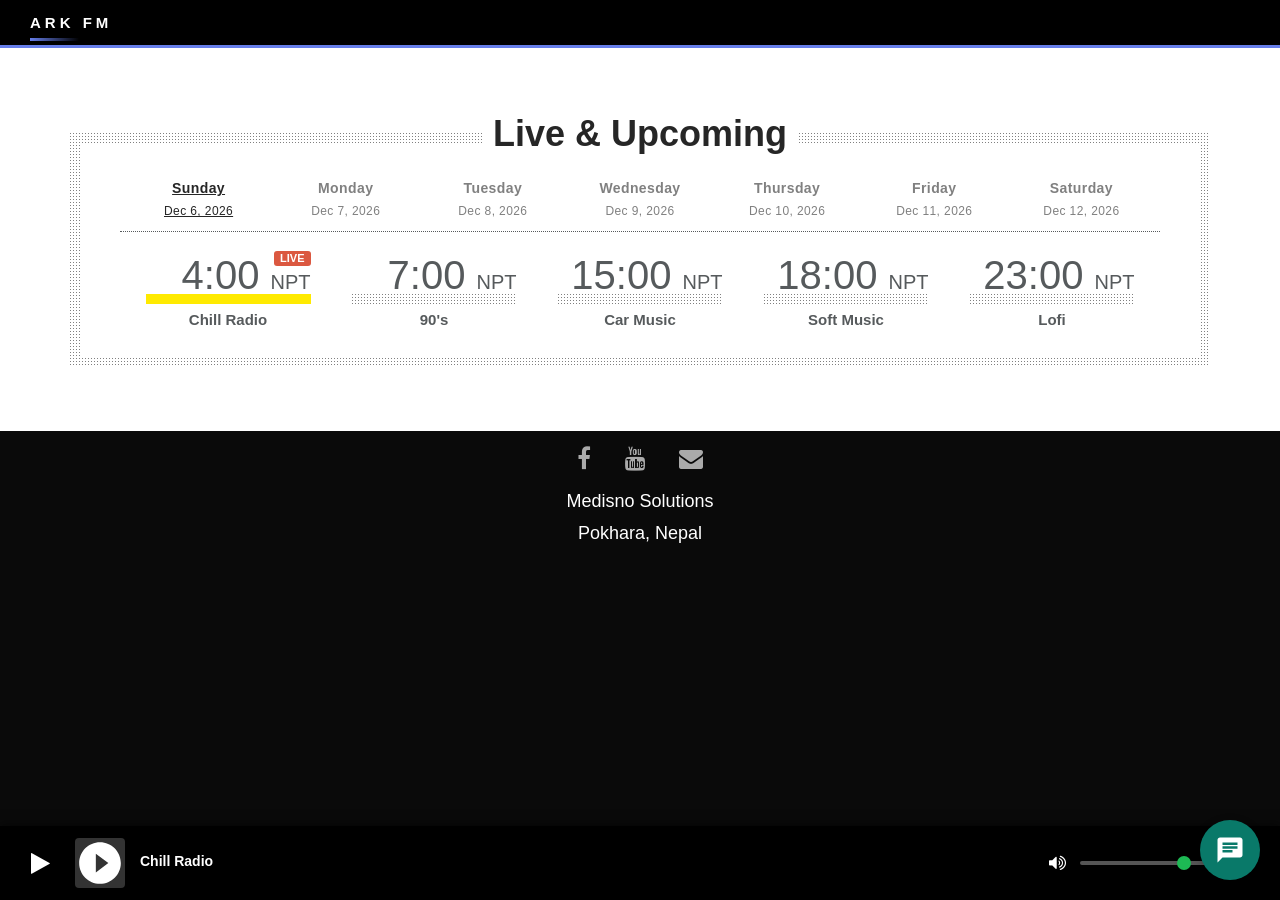
==== commit 9a07cca1: "chat ui add" ====
--- a/rang.html
+++ b/rang.html
@@ -206,7 +206,7 @@
             align-items: center;
             padding: 12px 20px;
             box-shadow: 0 -2px 10px rgba(0, 0, 0, 0.5);
-            z-index: 1000;
+            z-index: 999;
         }
 
         .player-left {
@@ -398,6 +398,223 @@
     display: none;
   }
 }
+
+        /* Chat widget styles */
+        .chat-widget {
+            position: fixed;
+            bottom: 20px;
+            right: 20px;
+            z-index: 1000;
+        }
+        
+        .chat-icon {
+            width: 60px;
+            height: 60px;
+            background-color: #097969;
+            /* background-color: rgba(25, 147, 147, 0.2); */
+            border-radius: 50%;
+            display: flex;
+            align-items: center;
+            justify-content: center;
+            cursor: pointer;
+            box-shadow: 0 4px 12px rgba(0,0,0,0.2);
+            transition: transform 0.3s ease;
+        }
+        
+        .chat-icon:hover {
+            transform: scale(1.1);
+        }
+        
+        .chat-icon svg {
+            width: 30px;
+            height: 30px;
+            fill: white;
+        }
+        
+        .chat-box {
+            position: absolute;
+            bottom: 70px;
+            right: 0;
+            width: 350px;
+            height: 500px;
+    background: -moz-linear-gradient(-45deg, #183850 0, #183850 25%, #192C46 50%, #22254C 75%, #22254C 100%);
+    background: -webkit-linear-gradient(-45deg, #183850 0, #183850 25%, #192C46 50%, #22254C 75%, #22254C 100%);
+    background-repeat: no-repeat;
+    background-attachment: fixed;
+            color: #0AD5C1;
+            border-radius: 12px;
+            box-shadow: 0 5px 25px rgba(0,0,0,0.2);
+            display: none;
+            flex-direction: column;
+            overflow: hidden;
+        }
+        
+        .chat-box.active {
+            display: flex;
+        }
+        
+        .chat-header {
+            /* background-color: #ff0000; */
+            color: white;
+            padding: 15px;
+            display: flex;
+            justify-content: space-between;
+            align-items: center;
+        }
+        
+        .chat-title {
+            font-weight: bold;
+            font-size: 16px;
+        }
+        
+        .username {
+            color: grey;
+            font-weight: normal;
+            font-size: 14px;
+            opacity: 0.9;
+        }
+        
+        .close-btn {
+            background: none;
+            border: none;
+            color: white;
+            font-size: 20px;
+            cursor: pointer;
+            padding: 0;
+            width: 24px;
+            height: 24px;
+            display: flex;
+            align-items: center;
+            justify-content: center;
+        }
+        
+        .pinned-message {
+            background-color: rgba(255,255,255,0.95);
+            color: black;
+            padding: 10px 15px;
+            margin: 10px;
+            border-radius: 4px;
+            font-size: 13px;
+            cursor: pointer;
+            position: relative;
+        }
+        
+        .pinned-message .expand-icon {
+            position: absolute;
+            right: 10px;
+            top: 10px;
+            font-size: 12px;
+            color: #666;
+        }
+        
+        .pinned-message.expanded {
+            max-height: none;
+        }
+        
+        .pinned-message.collapsed {
+            max-height: 40px;
+            overflow: hidden;
+            text-overflow: ellipsis;
+            white-space: nowrap;
+        }
+        
+        .chat-messages {
+            flex: 1;
+            overflow-y: auto;
+            padding: 10px;
+            display: flex;
+            flex-direction: column;
+            gap: 10px;
+        }
+        
+        .message {
+            padding: 8px 12px;
+            border-radius: 8px;
+            background-color: rgba(25, 147, 147, 0.2);
+            max-width: 90%;
+            align-self: flex-start;
+        }
+        
+        .message.admin {
+            border-left: 3px solid yellow;
+            align-self: flex-start;
+        }
+        
+        .message.own {
+            /* background-color: #e3f2fd; */
+            color: #0EC879;
+            align-self: flex-end;
+        }
+        
+        .username {
+            font-weight: bold;
+            font-size: 12px;
+            margin-bottom: 4px;
+            color: white;
+        }
+        
+        .message.admin .username {
+            color: white;
+        }
+        
+        .message-content {
+            font-size: 14px;
+            line-height: 1.4;
+        }
+        
+        .chat-input {
+            display: flex;
+            padding: 10px;
+            /* border-top: 1px solid #e0e0e0; */
+        }
+        
+        .chat-input input {
+            background-color: rgba(25, 147, 147, 0.2);
+            color: #0EC879;
+
+            flex: 1;
+            padding: 10px;
+            border: 1px solid #0EC879;
+            border-radius: 20px;
+            outline: none;
+            font-size: 14px;
+        }
+        
+        .chat-input button {
+            background-color: transparent;
+            color: white;
+            border: none;
+            border-radius: 20px;
+            padding: 10px 15px;
+            margin-left: 8px;
+            cursor: pointer;
+            font-size: 14px;
+        }
+        
+        /* Responsive styles */
+        @media (max-width: 480px) {
+            .chat-box {
+                width: 300px;
+                height: 400px;
+            }
+            
+            .chat-icon {
+                width: 50px;
+                height: 50px;
+            }
+            
+            .chat-icon svg {
+                width: 24px;
+                height: 24px;
+            }
+        }
+        
+        @media (max-width: 350px) {
+            .chat-box {
+                width: 280px;
+            }
+        }
+
 </style>
 </head>
 <body>
@@ -592,6 +809,39 @@
     </main>
   </div>
 -->
+
+    <!-- Chat Widget -->
+    <div class="chat-widget">
+        <div class="chat-icon" id="chatIcon">
+            <svg viewBox="0 0 24 24">
+                <path d="M20 2H4c-1.1 0-1.99.9-1.99 2L2 22l4-4h14c1.1 0 2-.9 2-2V4c0-1.1-.9-2-2-2zM6 9h12v2H6V9zm8 5H6v-2h8v2zm4-6H6V6h12v2z"/>
+            </svg>
+        </div>
+        
+        <div class="chat-box" id="chatBox">
+            <div class="chat-header">
+                <div class="chat-title">Live Chat <span class="username">@yourusername</span></div>
+                <button class="close-btn" id="closeChat"><i class="fa fa-close"></i></button>
+            </div>
+            
+            <div class="pinned-message collapsed" id="pinnedMessage">
+                <div class="expand-icon"><i class="fa fa-angle-down"></i></div>
+                Welcome to our live stream! Please be respectful in the chat and follow our community guidelines. Have fun and enjoy the stream!
+            </div>
+            
+            <div class="chat-messages" id="chatMessages">
+                <!-- Messages will be added here by JavaScript -->
+            </div>
+            
+            <div class="chat-input">
+                <input type="text" id="messageInput" placeholder="Send a message...">
+                <button id="sendMessage">Send</button>
+            </div>
+        </div>
+    </div>
+
+
+
     <section class="footer">
 <a target="_blank" href="https://www.facebook.com/medisno/"><i class="fa fa-facebook-f"></i></a>
 <a target="_blank" href="https://www.youtube.com/@medisno"><i class="fa fa-youtube"></i></a>
@@ -713,4 +963,108 @@
             }
         });        
     </script>
+
+    <script>
+        document.addEventListener('DOMContentLoaded', function() {
+            // Elements
+            const chatIcon = document.getElementById('chatIcon');
+            const chatBox = document.getElementById('chatBox');
+            const closeChat = document.getElementById('closeChat');
+            const chatMessages = document.getElementById('chatMessages');
+            const messageInput = document.getElementById('messageInput');
+            const sendMessage = document.getElementById('sendMessage');
+            const pinnedMessage = document.getElementById('pinnedMessage');
+            
+            // Sample messages data
+            const sampleMessages = [
+                { username: 'Streamer', content: 'Welcome everyone to my live stream!', isAdmin: true },
+                { username: 'Viewer123', content: 'Great to be here!', isAdmin: false },
+                { username: 'FanGirl', content: 'Love your content!', isAdmin: false },
+                { username: 'Streamer', content: 'Thanks for joining! Remember to like and subscribe.', isAdmin: true },
+                { username: 'ChatUser', content: 'What are we playing today?', isAdmin: false },
+                { username: 'Streamer', content: 'We\'re starting with some Minecraft, then maybe some Valorant later.', isAdmin: true },
+                { username: 'GamerPro', content: 'Can\'t wait for the Valorant gameplay!', isAdmin: false }
+            ];
+            
+            // Toggle chat box
+            chatIcon.addEventListener('click', function() {
+                chatBox.classList.toggle('active');
+            });
+            
+            closeChat.addEventListener('click', function() {
+                chatBox.classList.remove('active');
+            });
+            
+            // Toggle pinned message
+            pinnedMessage.addEventListener('click', function() {
+                if (pinnedMessage.classList.contains('collapsed')) {
+                    pinnedMessage.classList.remove('collapsed');
+                    pinnedMessage.classList.add('expanded');
+                    pinnedMessage.querySelector('.expand-icon').innerHTML = '<i class="fa fa-angle-up"></i>';
+                } else {
+                    pinnedMessage.classList.remove('expanded');
+                    pinnedMessage.classList.add('collapsed');
+                    pinnedMessage.querySelector('.expand-icon').innerHTML = '<i class="fa fa-angle-down"></i>';
+                }
+            });
+            
+            // Send message function
+            function sendMessageHandler() {
+                const message = messageInput.value.trim();
+                if (message) {
+                    addMessage('yourusername', message, false, true);
+                    messageInput.value = '';
+                    
+                    // Auto-reply after a short delay
+                    setTimeout(() => {
+                        const replies = [
+                            'Thanks for your message!',
+                            'Great point!',
+                            'I appreciate your input!',
+                            'That\'s interesting!',
+                            'Thanks for watching!'
+                        ];
+                        const randomReply = replies[Math.floor(Math.random() * replies.length)];
+                        addMessage('Streamer', randomReply, true, false);
+                    }, 1000);
+                }
+            }
+            
+            // Send message on button click
+            sendMessage.addEventListener('click', sendMessageHandler);
+            
+            // Send message on Enter key
+            messageInput.addEventListener('keypress', function(e) {
+                if (e.key === 'Enter') {
+                    sendMessageHandler();
+                }
+            });
+            
+            // Add message to chat
+            function addMessage(username, content, isAdmin, isOwn) {
+                const messageDiv = document.createElement('div');
+                messageDiv.className = 'message';
+                
+                if (isAdmin) {
+                    messageDiv.classList.add('admin');
+                } else if (isOwn) {
+                    messageDiv.classList.add('own');
+                }
+                
+                messageDiv.innerHTML = `
+                    <div class="username">${username}</div>
+                    <div class="message-content">${content}</div>
+                `;
+                
+                chatMessages.appendChild(messageDiv);
+                chatMessages.scrollTop = chatMessages.scrollHeight;
+            }
+            
+            // Load sample messages
+            sampleMessages.forEach(msg => {
+                addMessage(msg.username, msg.content, msg.isAdmin, false);
+            });
+        });
+    </script>
+
 </html>
